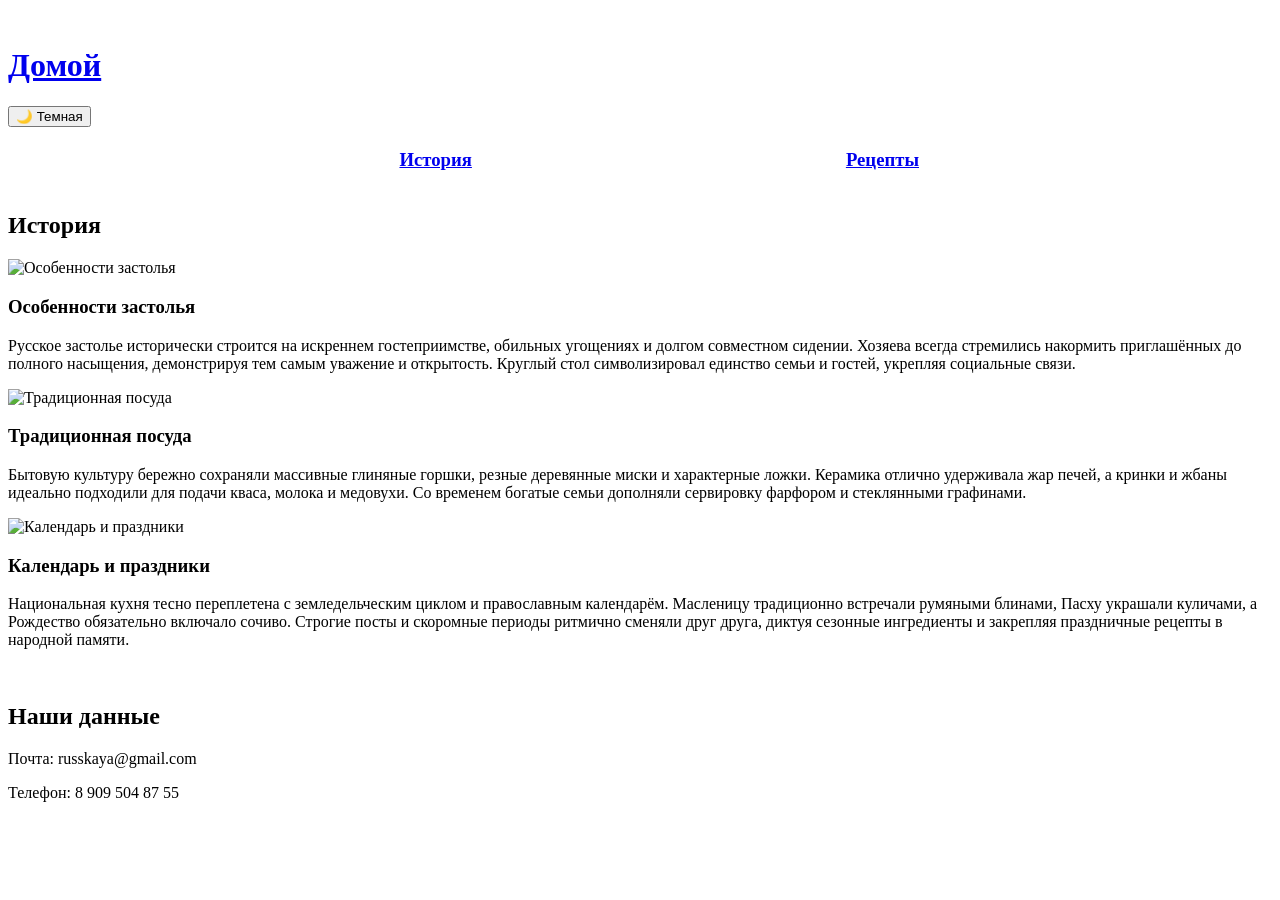
==== istori.html @ 46a50b84 "jh" ====
<!DOCTYPE html>
<html lang="ru">
<head>
    <script src="../js/script.js"></script>
    <link rel="stylesheet" href="../css/style2.css">
    <title>История</title>
</head>
<body>
    <header>
        <h1>
            <a href="index.html">Домой</a>
        </h1>
        <nav>
            <table width="100%">
            <td width="20%";"></td>
            <td width="23%"><a href="istori.html"><h3>История</h3></td>
            <td width="22%"><a href="resept.html"><h3>Рецепты</h3></td>
            <button id="theme-toggle" class="theme-toggle">🌙 Темная</button>
        </nav>
            </table>
            
        <h1>
            <a>История</a>
        </h1>
        <div>
        
           <div class="images-row">
  <div class="card">
    <img src="../../sources/images/zastol.jpeg" alt="Особенности застолья">
    <h3>Особенности застолья</h3>
    <p>Русское застолье исторически строится на искреннем гостеприимстве, обильных угощениях и долгом совместном сидении. Хозяева всегда стремились накормить приглашённых до полного насыщения, демонстрируя тем самым уважение и открытость. Круглый стол символизировал единство семьи и гостей, укрепляя социальные связи.</p>
  </div>

  <div class="card">
    <img src="../../sources/images/gorchok.jpeg" alt="Традиционная посуда">
    <h3>Традиционная посуда</h3>
    <p>Бытовую культуру бережно сохраняли массивные глиняные горшки, резные деревянные миски и характерные ложки. Керамика отлично удерживала жар печей, а кринки и жбаны идеально подходили для подачи кваса, молока и медовухи. Со временем богатые семьи дополняли сервировку фарфором и стеклянными графинами.</p>
  </div>

  <div class="card">
    <img src="../../sources/images/calendar.avif" alt="Календарь и праздники">
    <h3>Календарь и праздники</h3>
    <p>Национальная кухня тесно переплетена с земледельческим циклом и православным календарём. Масленицу традиционно встречали румяными блинами, Пасху украшали куличами, а Рождество обязательно включало сочиво. Строгие посты и скоромные периоды ритмично сменяли друг друга, диктуя сезонные ингредиенты и закрепляя праздничные рецепты в народной памяти.</p>
  </div>
</div>
    </header>

     <footer>
        <h2>Наши данные</h2>
        <p>Почта: russkaya@gmail.com</p>
        <p>Телефон: 8 909 504 87 55</p>
    </footer>
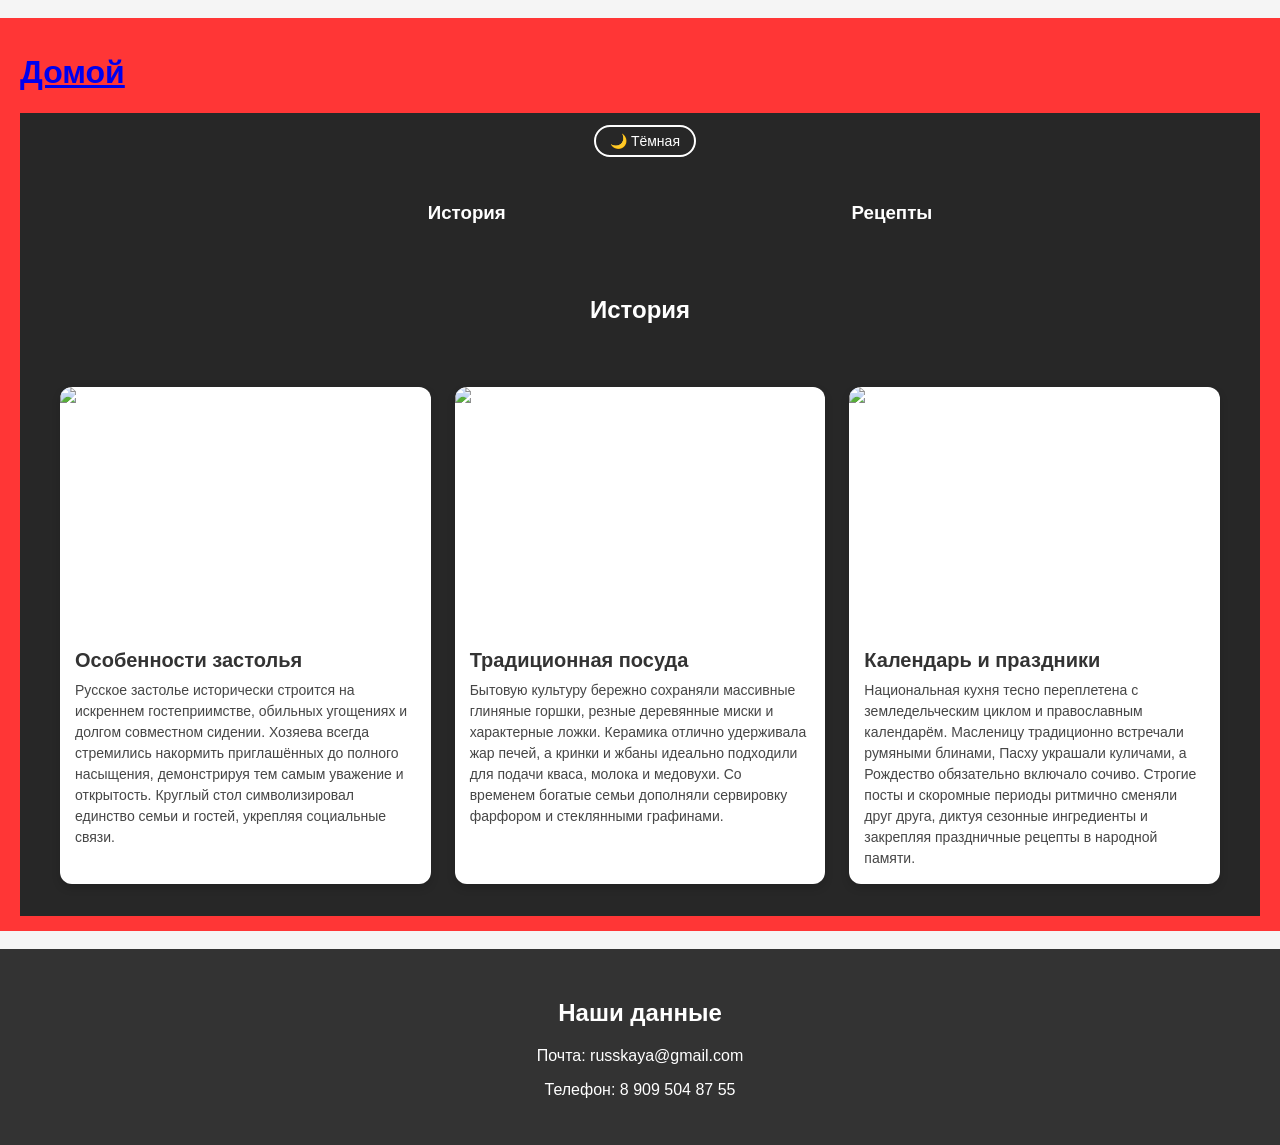
==== commit 584f3315: "istori.html" ====
--- a/istori.html
+++ b/istori.html
@@ -1,8 +1,8 @@
 <!DOCTYPE html>
 <html lang="ru">
 <head>
-    <script src="../js/script.js"></script>
-    <link rel="stylesheet" href="../css/style2.css">
+    <script src="script.js"></script>
+    <link rel="stylesheet" href="style2.css">
     <title>История</title>
 </head>
 <body>
--- a/style2.css
+++ b/style2.css
@@ -0,0 +1,172 @@
+:root {
+  /* Светлая тема  */
+  --bg-body: #f5f5f5;
+  --text-main: #333333;
+  --header-bg: #FF3636;
+  --header-text: #ffffff;
+  --nav-bg: #272727;
+  --nav-text: #ffffff;
+  --link-color: #0056b3;
+  --link-hover: #003d80;
+  --btn-bg: #27ae60;
+  --btn-text: #ffffff;
+  --card-bg: #ffffff;
+  --card-text: #333333;
+  --card-shadow: 0 4px 8px rgba(0,0,0,0.15);
+  --footer-bg: #333333;
+  --footer-text: #ffffff;
+}
+
+[data-theme="dark"] {
+  /* Тёмная тема */
+  --bg-body: #121212;
+  --text-main: #e0e0e0;
+  --header-bg: #8b0000;
+  --header-text: #ffffff;
+  --nav-bg: #1a1a1a;
+  --nav-text: #cccccc;
+  --link-color: #4da6ff;
+  --link-hover: #66b3ff;
+  --btn-bg: #1e8c4c;
+  --btn-text: #ffffff;
+  --card-bg: #2a2a2a;
+  --card-text: #cecece;
+  --card-shadow: 0 4px 8px rgba(0,0,0,0.5);
+  --footer-bg: #0d0d0d;
+  --footer-text: #ffffff;
+}
+body {
+  font-family: 'Arial Black', Arial, sans-serif;
+  margin: 0;
+  padding: 0;
+  background-color: var(--bg-body);
+  color: var(--text-main);
+  min-height: 100vh;
+  display: flex;
+  flex-direction: column;
+  transition: background-color 0.3s, color 0.3s;
+}
+
+header {
+  background-color: var(--header-bg);
+  color: var(--header-text);
+  padding: 15px 20px;
+  transition: background-color 0.3s;
+}
+
+nav {
+  background-color: var(--nav-bg);
+  padding: 12px 20px;
+  display: flex;
+  flex-wrap: wrap;
+  justify-content: center;
+  align-items: center;
+  gap: 15px;
+  transition: background-color 0.3s;
+}
+
+nav a {
+  color: var(--nav-text);
+  text-decoration: none;
+  padding: 8px 16px;
+  border-radius: 6px;
+  background: transparent;
+  transition: background-color 0.2s ease, transform 0.15s ease;
+  display: inline-block;
+  cursor: pointer;
+}
+
+nav a:hover {
+  background-color: rgba(255, 255, 255, 0.15);
+  transform: translateY(-1px);
+}
+
+nav a:active {
+  transform: translateY(0);
+  background-color: rgba(255, 255, 255, 0.25);
+}
+
+nav a:focus-visible {
+  outline: 2px solid var(--nav-text);
+  outline-offset: 2px;
+}
+
+.menu {
+  display: grid;
+  grid-template-columns: repeat(auto-fit, minmax(250px, 1fr));
+  gap: 30px;
+  padding: 30px 20px;
+}
+
+.btn {
+  background-color: var(--btn-bg);
+  color: var(--btn-text);
+  padding: 12px 20px;
+  border: none;
+  border-radius: 6px;
+  cursor: pointer;
+  width: 100%;
+  margin-top: 10px;
+  font-size: 16px;
+  transition: transform 0.2s, background 0.2s;
+}
+.btn:hover { transform: translateY(-2px); }
+
+.images-row {
+  display: grid;
+  grid-template-columns: repeat(auto-fit, minmax(280px, 1fr));
+  gap: 24px;
+  padding: 20px;
+}
+
+.card {
+  background: var(--card-bg);
+  border-radius: 12px;
+  overflow: hidden;
+  box-shadow: var(--card-shadow);
+  transition: background 0.3s, box-shadow 0.3s;
+}
+
+.card img {
+  width: 100%;
+  height: 250px;
+  object-fit: cover;
+  display: block;
+}
+
+.card h3 { margin: 12px 15px 8px; font-size: 20px; color: var(--card-text); }
+.card p { margin: 0 15px 15px; font-size: 14px; line-height: 1.5; color: var(--card-text); opacity: 0.9; }
+
+footer {
+  padding: 30px 20px;
+  background-color: var(--footer-bg);
+  color: var(--footer-text);
+  text-align: center;
+  margin-top: auto;
+  transition: background-color 0.3s;
+}
+
+.theme-toggle {
+  background: transparent;
+  border: 2px solid var(--nav-text);
+  color: var(--nav-text);
+  padding: 6px 14px;
+  border-radius: 20px;
+  cursor: pointer;
+  font-size: 14px;
+  margin-left: 10px;
+  user-select: none; 
+  transition: background-color 0.3s, color 0.3s, border-color 0.3s, transform 0.2s;
+}
+
+.theme-toggle:hover {
+  background-color: var(--nav-text);
+  color: var(--nav-bg);
+  border-color: var(--nav-text);
+  transform: scale(1.03); 
+}
+
+a.theme-toggle:hover {
+  text-decoration: none;
+  color: var(--nav-bg);
+}
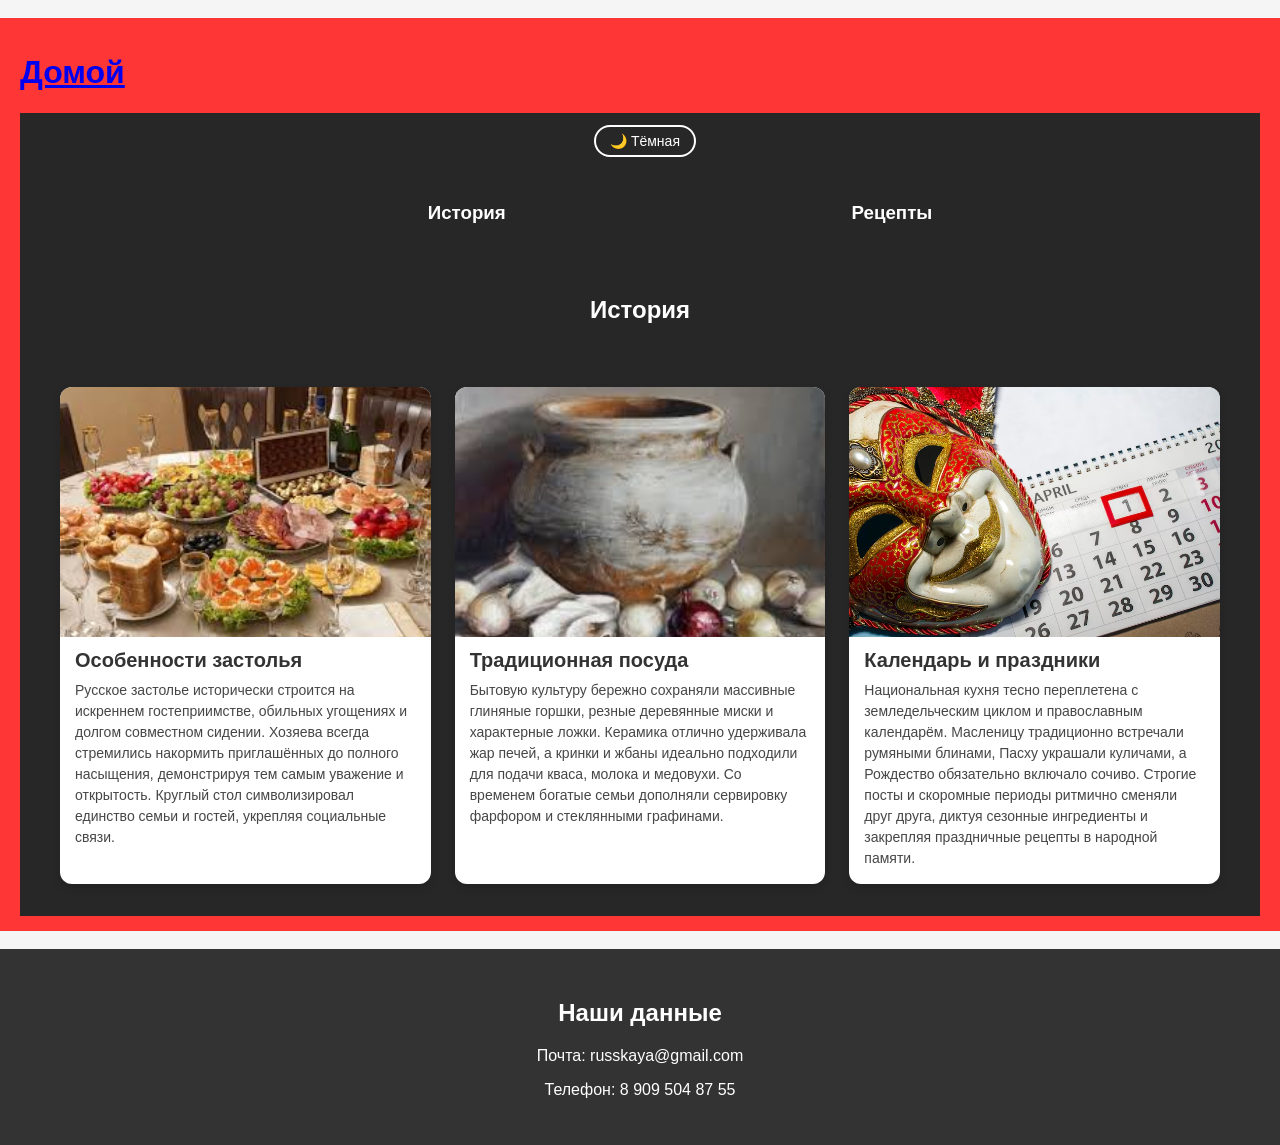
==== commit 4d097d17: "Update istori.html" ====
--- a/istori.html
+++ b/istori.html
@@ -26,19 +26,19 @@
         
            <div class="images-row">
   <div class="card">
-    <img src="../../sources/images/zastol.jpeg" alt="Особенности застолья">
+    <img src="zastol.jpeg" alt="Особенности застолья">
     <h3>Особенности застолья</h3>
     <p>Русское застолье исторически строится на искреннем гостеприимстве, обильных угощениях и долгом совместном сидении. Хозяева всегда стремились накормить приглашённых до полного насыщения, демонстрируя тем самым уважение и открытость. Круглый стол символизировал единство семьи и гостей, укрепляя социальные связи.</p>
   </div>
 
   <div class="card">
-    <img src="../../sources/images/gorchok.jpeg" alt="Традиционная посуда">
+    <img src="gorchok.jpeg" alt="Традиционная посуда">
     <h3>Традиционная посуда</h3>
     <p>Бытовую культуру бережно сохраняли массивные глиняные горшки, резные деревянные миски и характерные ложки. Керамика отлично удерживала жар печей, а кринки и жбаны идеально подходили для подачи кваса, молока и медовухи. Со временем богатые семьи дополняли сервировку фарфором и стеклянными графинами.</p>
   </div>
 
   <div class="card">
-    <img src="../../sources/images/calendar.avif" alt="Календарь и праздники">
+    <img src="calendar.avif" alt="Календарь и праздники">
     <h3>Календарь и праздники</h3>
     <p>Национальная кухня тесно переплетена с земледельческим циклом и православным календарём. Масленицу традиционно встречали румяными блинами, Пасху украшали куличами, а Рождество обязательно включало сочиво. Строгие посты и скоромные периоды ритмично сменяли друг друга, диктуя сезонные ингредиенты и закрепляя праздничные рецепты в народной памяти.</p>
   </div>
